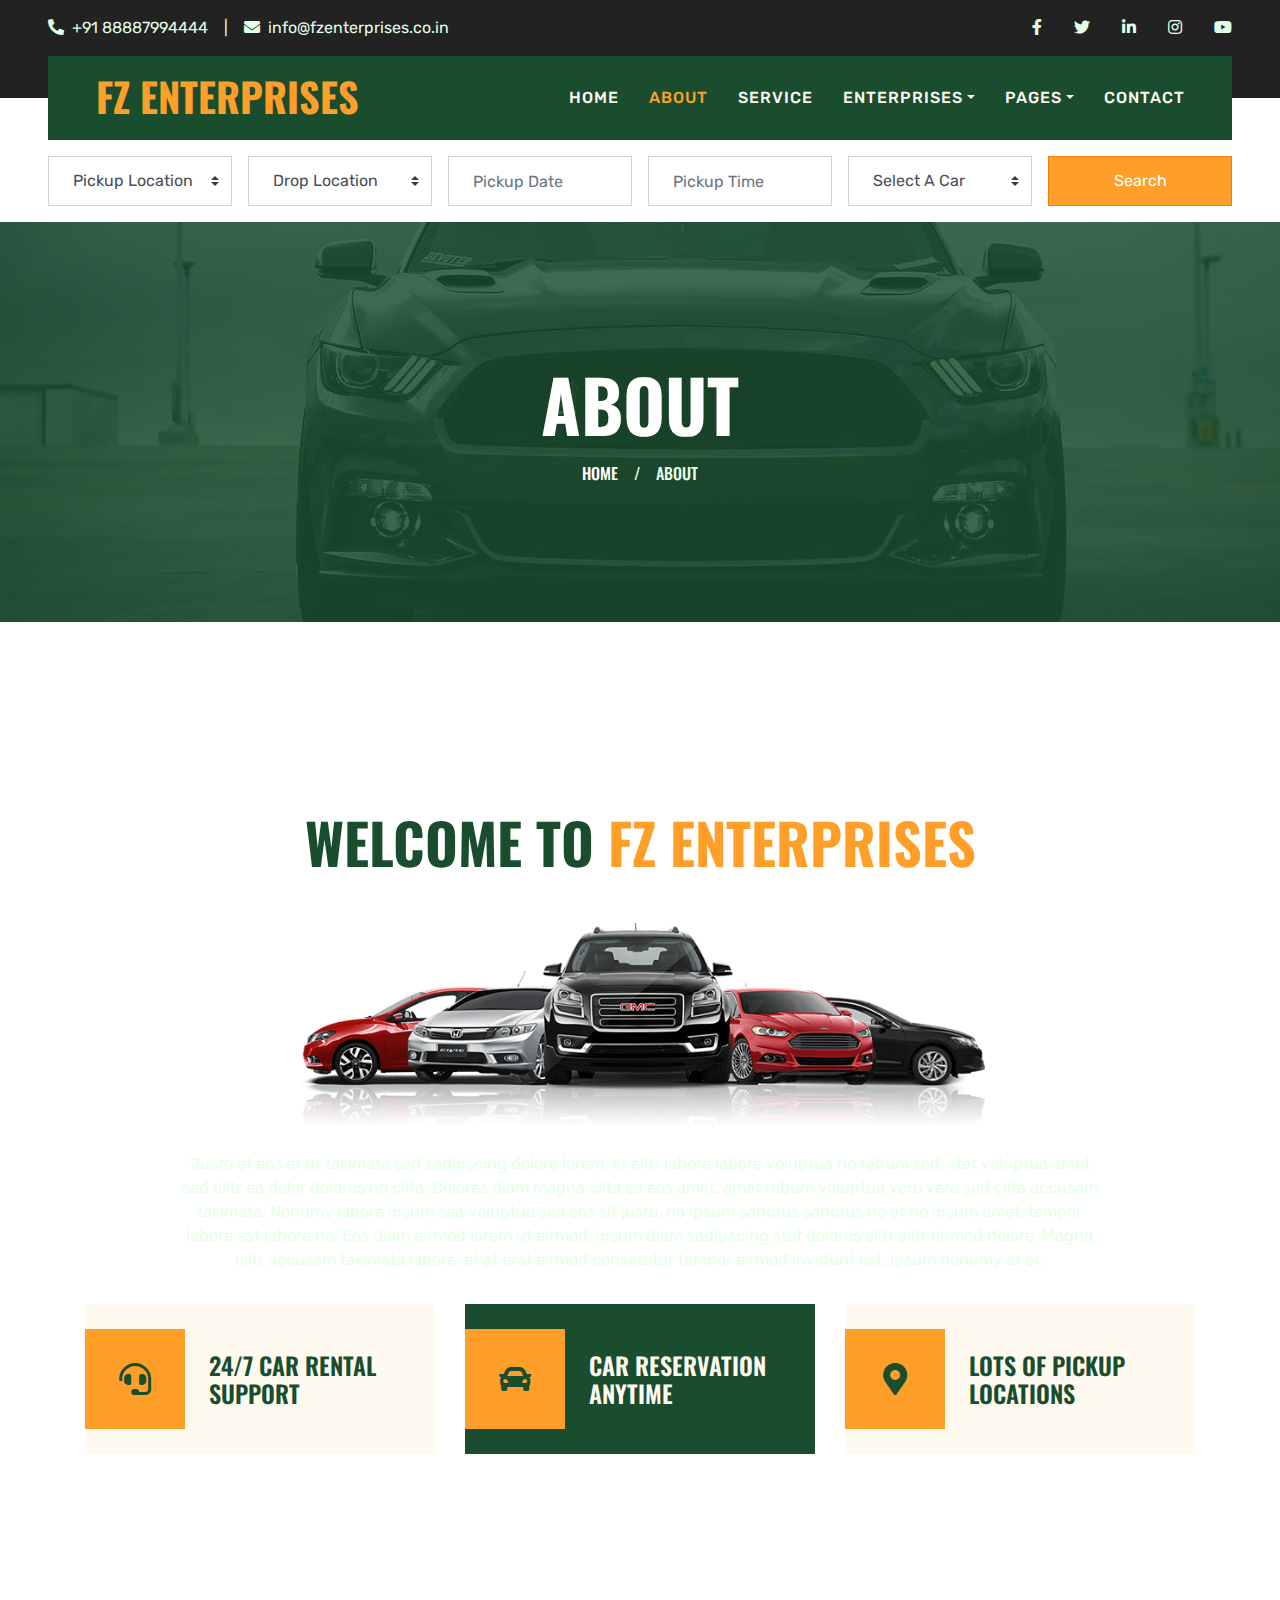
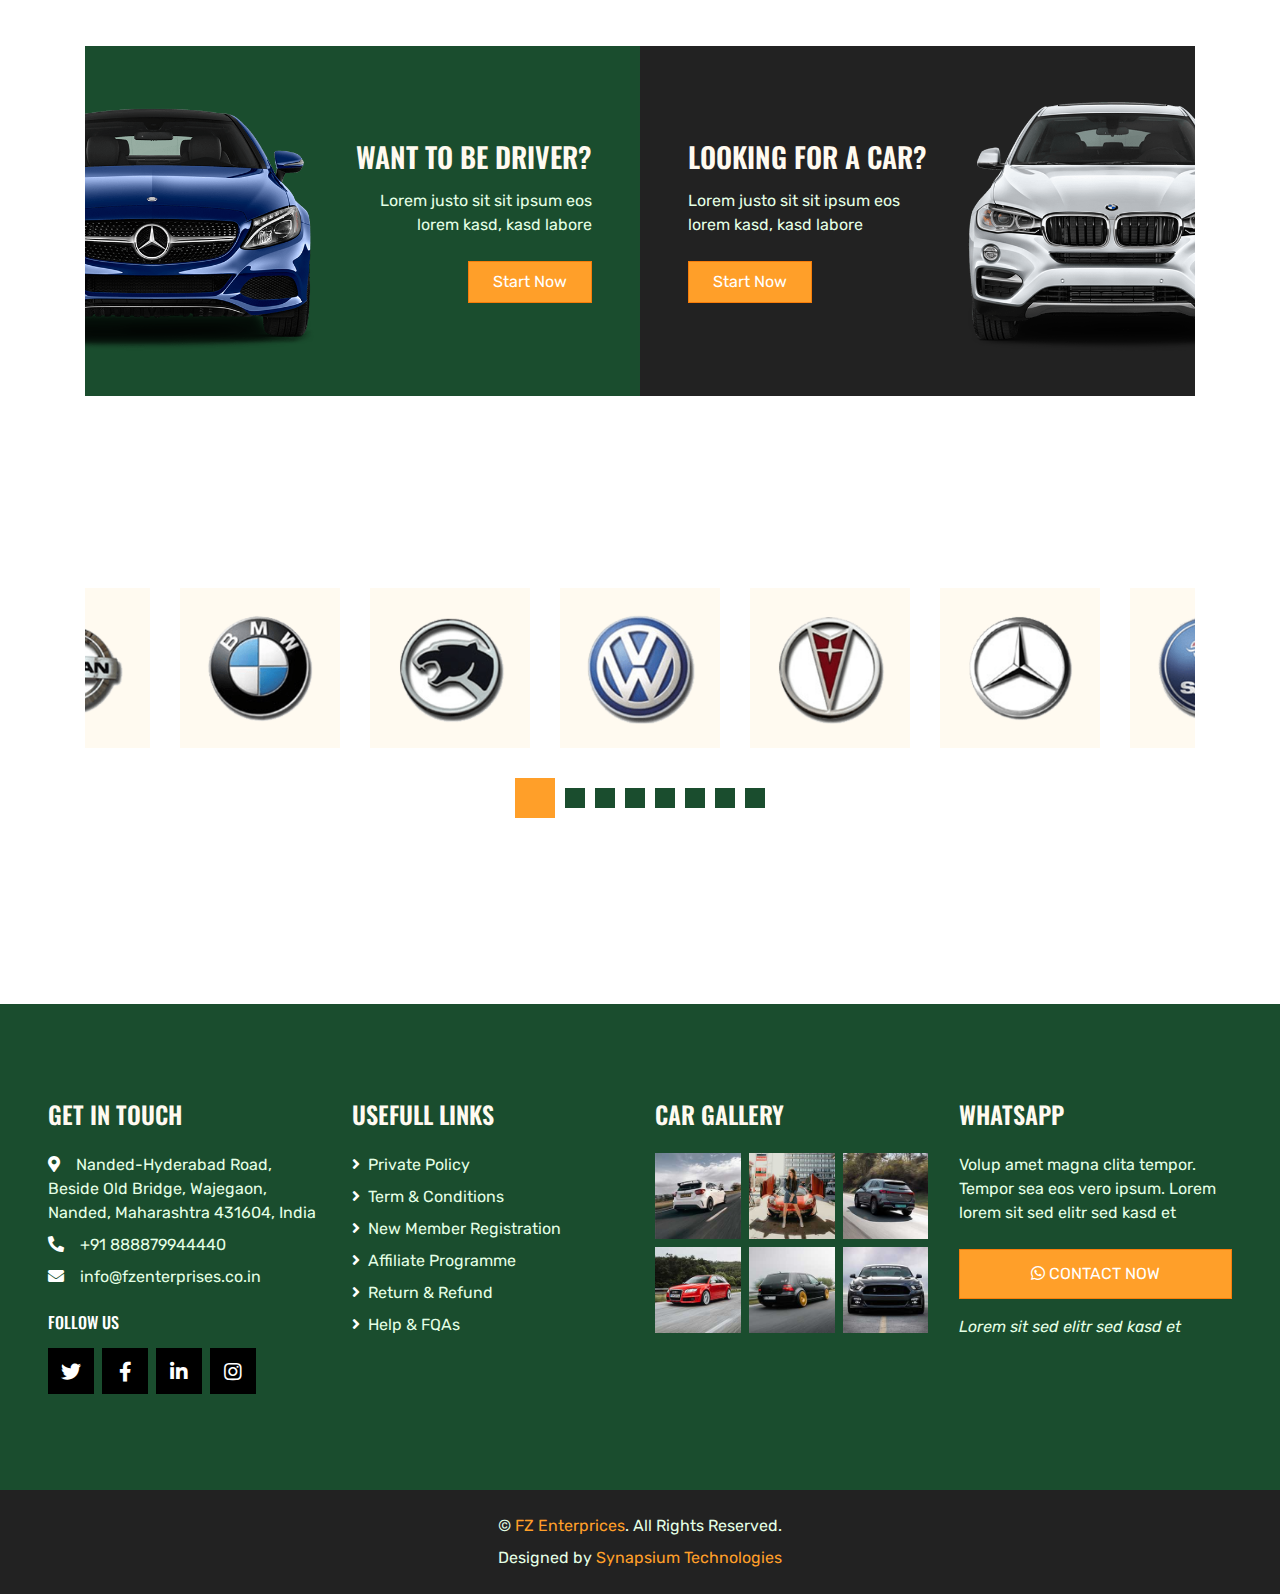
==== about.html @ d7446628 "V-0.01" ====
<!DOCTYPE html>
<html lang="en">

<head>
    <meta charset="utf-8">
    <title>FZ ENTERPRISES - Your Trusted CNG & LPG Fitment Center</title>
    <meta content="width=device-width, initial-scale=1.0" name="viewport">
    <meta content="Free HTML Templates" name="keywords">
    <meta content="Free HTML Templates" name="description">

    <!-- Favicon -->
    <link href="img/favicon.ico" rel="icon">

    <!-- Google Web Fonts -->
    <link rel="preconnect" href="https://fonts.gstatic.com">
    <link href="https://fonts.googleapis.com/css2?family=Oswald:wght@400;500;600;700&family=Rubik&display=swap"
        rel="stylesheet">

    <!-- Font Awesome -->
    <link href="https://cdnjs.cloudflare.com/ajax/libs/font-awesome/5.15.0/css/all.min.css" rel="stylesheet">

    <!-- Libraries Stylesheet -->
    <link href="lib/owlcarousel/assets/owl.carousel.min.css" rel="stylesheet">
    <link href="lib/tempusdominus/css/tempusdominus-bootstrap-4.min.css" rel="stylesheet" />

    <!-- Customized Bootstrap Stylesheet -->
    <link href="css/bootstrap.min.css" rel="stylesheet">

    <!-- Template Stylesheet -->
    <link href="css/style.css" rel="stylesheet">
</head>

<body>
    <!-- Topbar Start -->
    <div class="container-fluid bg-dark py-3 px-lg-5 d-none d-lg-block">
        <div class="row">
            <div class="col-md-6 text-center text-lg-left mb-2 mb-lg-0">
                <div class="d-inline-flex align-items-center">
                    <a class="text-body pr-3" href=""><i class="fa fa-phone-alt mr-2"></i>+91 88887994444</a>
                    <span class="text-body">|</span>
                    <a class="text-body px-3" href=""><i class="fa fa-envelope mr-2"></i>info@fzenterprises.co.in</a>
                </div>
            </div>
            <div class="col-md-6 text-center text-lg-right">
                <div class="d-inline-flex align-items-center">
                    <a class="text-body px-3" href="">
                        <i class="fab fa-facebook-f"></i>
                    </a>
                    <a class="text-body px-3" href="">
                        <i class="fab fa-twitter"></i>
                    </a>
                    <a class="text-body px-3" href="">
                        <i class="fab fa-linkedin-in"></i>
                    </a>
                    <a class="text-body px-3" href="">
                        <i class="fab fa-instagram"></i>
                    </a>
                    <a class="text-body pl-3" href="">
                        <i class="fab fa-youtube"></i>
                    </a>
                </div>
            </div>
        </div>
    </div>
    <!-- Topbar End -->


    <!-- Navbar Start -->
    <div class="container-fluid position-relative nav-bar p-0">
        <div class="position-relative px-lg-5" style="z-index: 9;">
            <nav class="navbar navbar-expand-lg bg-secondary navbar-dark py-3 py-lg-0 pl-3 pl-lg-5">
                <a href="" class="navbar-brand">
                    <h1 class="text-uppercase text-primary mb-1">FZ ENTERPRISES</h1>
                </a>
                <button type="button" class="navbar-toggler" data-toggle="collapse" data-target="#navbarCollapse">
                    <span class="navbar-toggler-icon"></span>
                </button>
                <div class="collapse navbar-collapse justify-content-between px-3" id="navbarCollapse">
                    <div class="navbar-nav ml-auto py-0">
                        <a href="index.html" class="nav-item nav-link">Home</a>
                        <a href="about.html" class="nav-item nav-link active">About</a>
                        <a href="service.html" class="nav-item nav-link">Service</a>
                        <div class="nav-item dropdown">
                            <a href="#" class="nav-link dropdown-toggle" data-toggle="dropdown">Enterprises</a>
                            <div class="dropdown-menu rounded-0 m-0">
                                <a href="car.html" class="dropdown-item">Car Listing</a>
                                <a href="detail.html" class="dropdown-item">Car Detail</a>
                                <a href="booking.html" class="dropdown-item">Car Booking</a>
                            </div>
                        </div>
                        <div class="nav-item dropdown">
                            <a href="#" class="nav-link dropdown-toggle" data-toggle="dropdown">Pages</a>
                            <div class="dropdown-menu rounded-0 m-0">
                                <a href="team.html" class="dropdown-item">The Team</a>
                                <a href="testimonial.html" class="dropdown-item">Testimonial</a>
                            </div>
                        </div>
                        <a href="contact.html" class="nav-item nav-link">Contact</a>
                    </div>
                </div>
            </nav>
        </div>
    </div>
    <!-- Navbar End -->


    <!-- Search Start -->
    <div class="container-fluid bg-white pt-3 px-lg-5">
        <div class="row mx-n2">
            <div class="col-xl-2 col-lg-4 col-md-6 px-2">
                <select class="custom-select px-4 mb-3" style="height: 50px;">
                    <option selected>Pickup Location</option>
                    <option value="1">Location 1</option>
                    <option value="2">Location 2</option>
                    <option value="3">Location 3</option>
                </select>
            </div>
            <div class="col-xl-2 col-lg-4 col-md-6 px-2">
                <select class="custom-select px-4 mb-3" style="height: 50px;">
                    <option selected>Drop Location</option>
                    <option value="1">Location 1</option>
                    <option value="2">Location 2</option>
                    <option value="3">Location 3</option>
                </select>
            </div>
            <div class="col-xl-2 col-lg-4 col-md-6 px-2">
                <div class="date mb-3" id="date" data-target-input="nearest">
                    <input type="text" class="form-control p-4 datetimepicker-input" placeholder="Pickup Date"
                        data-target="#date" data-toggle="datetimepicker" />
                </div>
            </div>
            <div class="col-xl-2 col-lg-4 col-md-6 px-2">
                <div class="time mb-3" id="time" data-target-input="nearest">
                    <input type="text" class="form-control p-4 datetimepicker-input" placeholder="Pickup Time"
                        data-target="#time" data-toggle="datetimepicker" />
                </div>
            </div>
            <div class="col-xl-2 col-lg-4 col-md-6 px-2">
                <select class="custom-select px-4 mb-3" style="height: 50px;">
                    <option selected>Select A Car</option>
                    <option value="1">Car 1</option>
                    <option value="2">Car 1</option>
                    <option value="3">Car 1</option>
                </select>
            </div>
            <div class="col-xl-2 col-lg-4 col-md-6 px-2">
                <button class="btn btn-primary btn-block mb-3" type="submit" style="height: 50px;">Search</button>
            </div>
        </div>
    </div>
    <!-- Search End -->


    <!-- Page Header Start -->
    <div class="container-fluid page-header">
        <h1 class="display-3 text-uppercase text-white mb-3">About</h1>
        <div class="d-inline-flex text-white">
            <h6 class="text-uppercase m-0"><a class="text-white" href="">Home</a></h6>
            <h6 class="text-body m-0 px-3">/</h6>
            <h6 class="text-uppercase text-body m-0">About</h6>
        </div>
    </div>
    <!-- Page Header Start -->


    <!-- About Start -->
    <div class="container-fluid py-5">
        <div class="container pt-5 pb-3">
            <h1 class="display-4 text-uppercase text-center mb-5">Welcome To <span class="text-primary">FZ
                    Enterprises</span></h1>
            <div class="row justify-content-center">
                <div class="col-lg-10 text-center">
                    <img class="w-75 mb-4" src="img/about.png" alt="">
                    <p>Justo et eos et ut takimata sed sadipscing dolore lorem, et elitr labore labore voluptua no rebum
                        sed, stet voluptua amet sed elitr ea dolor dolores no clita. Dolores diam magna clita ea eos
                        amet, amet rebum voluptua vero vero sed clita accusam takimata. Nonumy labore ipsum sea voluptua
                        sea eos sit justo, no ipsum sanctus sanctus no et no ipsum amet, tempor labore est labore no.
                        Eos diam eirmod lorem ut eirmod, ipsum diam sadipscing stet dolores elitr elitr eirmod dolore.
                        Magna elitr accusam takimata labore, et at erat eirmod consetetur tempor eirmod invidunt est,
                        ipsum nonumy at et.</p>
                </div>
            </div>
            <div class="row mt-3">
                <div class="col-lg-4 mb-2">
                    <div class="d-flex align-items-center bg-light p-4 mb-4" style="height: 150px;">
                        <div class="d-flex align-items-center justify-content-center flex-shrink-0 bg-primary ml-n4 mr-4"
                            style="width: 100px; height: 100px;">
                            <i class="fa fa-2x fa-headset text-secondary"></i>
                        </div>
                        <h4 class="text-uppercase m-0">24/7 Car Rental Support</h4>
                    </div>
                </div>
                <div class="col-lg-4 mb-2">
                    <div class="d-flex align-items-center bg-secondary p-4 mb-4" style="height: 150px;">
                        <div class="d-flex align-items-center justify-content-center flex-shrink-0 bg-primary ml-n4 mr-4"
                            style="width: 100px; height: 100px;">
                            <i class="fa fa-2x fa-car text-secondary"></i>
                        </div>
                        <h4 class="text-light text-uppercase m-0">Car Reservation Anytime</h4>
                    </div>
                </div>
                <div class="col-lg-4 mb-2">
                    <div class="d-flex align-items-center bg-light p-4 mb-4" style="height: 150px;">
                        <div class="d-flex align-items-center justify-content-center flex-shrink-0 bg-primary ml-n4 mr-4"
                            style="width: 100px; height: 100px;">
                            <i class="fa fa-2x fa-map-marker-alt text-secondary"></i>
                        </div>
                        <h4 class="text-uppercase m-0">Lots Of Pickup Locations</h4>
                    </div>
                </div>
            </div>
        </div>
    </div>
    <!-- About End -->


    <!-- Banner Start -->
    <div class="container-fluid py-5">
        <div class="container py-5">
            <div class="row mx-0">
                <div class="col-lg-6 px-0">
                    <div class="px-5 bg-secondary d-flex align-items-center justify-content-between"
                        style="height: 350px;">
                        <img class="img-fluid flex-shrink-0 ml-n5 w-50 mr-4" src="img/banner-left.png" alt="">
                        <div class="text-right">
                            <h3 class="text-uppercase text-light mb-3">Want to be driver?</h3>
                            <p class="mb-4">Lorem justo sit sit ipsum eos lorem kasd, kasd labore</p>
                            <a class="btn btn-primary py-2 px-4" href="">Start Now</a>
                        </div>
                    </div>
                </div>
                <div class="col-lg-6 px-0">
                    <div class="px-5 bg-dark d-flex align-items-center justify-content-between" style="height: 350px;">
                        <div class="text-left">
                            <h3 class="text-uppercase text-light mb-3">Looking for a car?</h3>
                            <p class="mb-4">Lorem justo sit sit ipsum eos lorem kasd, kasd labore</p>
                            <a class="btn btn-primary py-2 px-4" href="">Start Now</a>
                        </div>
                        <img class="img-fluid flex-shrink-0 mr-n5 w-50 ml-4" src="img/banner-right.png" alt="">
                    </div>
                </div>
            </div>
        </div>
    </div>
    <!-- Banner End -->


    <!-- Vendor Start -->
    <div class="container-fluid py-5">
        <div class="container py-5">
            <div class="owl-carousel vendor-carousel">
                <div class="bg-light p-4">
                    <img src="img/vendor-1.png" alt="">
                </div>
                <div class="bg-light p-4">
                    <img src="img/vendor-2.png" alt="">
                </div>
                <div class="bg-light p-4">
                    <img src="img/vendor-3.png" alt="">
                </div>
                <div class="bg-light p-4">
                    <img src="img/vendor-4.png" alt="">
                </div>
                <div class="bg-light p-4">
                    <img src="img/vendor-5.png" alt="">
                </div>
                <div class="bg-light p-4">
                    <img src="img/vendor-6.png" alt="">
                </div>
                <div class="bg-light p-4">
                    <img src="img/vendor-7.png" alt="">
                </div>
                <div class="bg-light p-4">
                    <img src="img/vendor-8.png" alt="">
                </div>
            </div>
        </div>
    </div>
    <!-- Vendor End -->


    <!-- Footer Start -->
    <div class="container-fluid bg-secondary py-5 px-sm-3 px-md-5" style="margin-top: 90px;">
        <div class="row pt-5">
            <div class="col-lg-3 col-md-6 mb-5">
                <h4 class="text-uppercase text-light mb-4">Get In Touch</h4>
                <p class="mb-2"><i class="fa fa-map-marker-alt text-white mr-3"></i>Nanded-Hyderabad Road, Beside Old
                    Bridge, Wajegaon, Nanded, Maharashtra 431604, India</p>
                <p class="mb-2"><i class="fa fa-phone-alt text-white mr-3"></i>+91 888879944440</p>
                <p><i class="fa fa-envelope text-white mr-3"></i>info@fzenterprises.co.in</p>
                <h6 class="text-uppercase text-white py-2">Follow Us</h6>
                <div class="d-flex justify-content-start">
                    <a class="btn btn-lg btn-dark btn-lg-square mr-2" href="#"><i class="fab fa-twitter"></i></a>
                    <a class="btn btn-lg btn-dark btn-lg-square mr-2" href="#"><i class="fab fa-facebook-f"></i></a>
                    <a class="btn btn-lg btn-dark btn-lg-square mr-2" href="#"><i class="fab fa-linkedin-in"></i></a>
                    <a class="btn btn-lg btn-dark btn-lg-square" href="#"><i class="fab fa-instagram"></i></a>
                </div>
            </div>
            <div class="col-lg-3 col-md-6 mb-5">
                <h4 class="text-uppercase text-light mb-4">Usefull Links</h4>
                <div class="d-flex flex-column justify-content-start">
                    <a class="text-body mb-2" href="#"><i class="fa fa-angle-right text-white mr-2"></i>Private
                        Policy</a>
                    <a class="text-body mb-2" href="#"><i class="fa fa-angle-right text-white mr-2"></i>Term &
                        Conditions</a>
                    <a class="text-body mb-2" href="#"><i class="fa fa-angle-right text-white mr-2"></i>New Member
                        Registration</a>
                    <a class="text-body mb-2" href="#"><i class="fa fa-angle-right text-white mr-2"></i>Affiliate
                        Programme</a>
                    <a class="text-body mb-2" href="#"><i class="fa fa-angle-right text-white mr-2"></i>Return &
                        Refund</a>
                    <a class="text-body" href="#"><i class="fa fa-angle-right text-white mr-2"></i>Help & FQAs</a>
                </div>
            </div>
            <div class="col-lg-3 col-md-6 mb-5">
                <h4 class="text-uppercase text-light mb-4">Car Gallery</h4>
                <div class="row mx-n1">
                    <div class="col-4 px-1 mb-2">
                        <a href=""><img class="w-100" src="img/gallery-1.jpg" alt=""></a>
                    </div>
                    <div class="col-4 px-1 mb-2">
                        <a href=""><img class="w-100" src="img/gallery-2.jpg" alt=""></a>
                    </div>
                    <div class="col-4 px-1 mb-2">
                        <a href=""><img class="w-100" src="img/gallery-3.jpg" alt=""></a>
                    </div>
                    <div class="col-4 px-1 mb-2">
                        <a href=""><img class="w-100" src="img/gallery-4.jpg" alt=""></a>
                    </div>
                    <div class="col-4 px-1 mb-2">
                        <a href=""><img class="w-100" src="img/gallery-5.jpg" alt=""></a>
                    </div>
                    <div class="col-4 px-1 mb-2">
                        <a href=""><img class="w-100" src="img/gallery-6.jpg" alt=""></a>
                    </div>
                </div>
            </div>
            <div class="col-lg-3 col-md-6 mb-5">
                <h4 class="text-uppercase text-light mb-4">Whatsapp</h4>
                <p class="mb-4">Volup amet magna clita tempor. Tempor sea eos vero ipsum. Lorem lorem sit sed elitr sed
                    kasd et</p>
                <div class="w-100 mb-3">
                    <button class="btn btn-primary btn-block mb-3" type="submit" style="height: 50px;"> <i
                            class="fab fa-whatsapp"></i> CONTACT NOW</button>
                </div>
                <i>Lorem sit sed elitr sed kasd et</i>
            </div>
        </div>
    </div>
    <div class="container-fluid bg-dark py-4 px-sm-3 px-md-5">
        <p class="mb-2 text-center text-body">&copy; <a href="#">FZ Enterprices</a>. All Rights Reserved.</p>
        <p class="m-0 text-center text-body">Designed by <a href="https://synapsiumtechnologies.tech">Synapsium
                Technologies</a></p>
    </div>
    <!-- Footer End -->


    <!-- Back to Top -->
    <a href="#" class="btn btn-lg btn-primary btn-lg-square back-to-top"><i class="fa fa-angle-double-up"></i></a>


    <!-- JavaScript Libraries -->
    <script src="https://code.jquery.com/jquery-3.4.1.min.js"></script>
    <script src="https://stackpath.bootstrapcdn.com/bootstrap/4.4.1/js/bootstrap.bundle.min.js"></script>
    <script src="lib/easing/easing.min.js"></script>
    <script src="lib/waypoints/waypoints.min.js"></script>
    <script src="lib/owlcarousel/owl.carousel.min.js"></script>
    <script src="lib/tempusdominus/js/moment.min.js"></script>
    <script src="lib/tempusdominus/js/moment-timezone.min.js"></script>
    <script src="lib/tempusdominus/js/tempusdominus-bootstrap-4.min.js"></script>

    <!-- Template Javascript -->
    <script src="js/main.js"></script>
</body>

</html>
---- css/style.css ----
/********** Template CSS **********/
:root {
    --primary: #FF9F29;
    --secondary: #1A4D2E;
    --light: #fffaf0;
    --dark: #000000dd;
}

h1,
h2,
.font-weight-bold {
    font-weight: 700 !important;
}

h3,
h4,
.font-weight-semi-bold {
    font-weight: 600 !important;
}

h5,
h6,
.font-weight-medium {
    font-weight: 500 !important;
}

.btn-square {
    width: 36px;
    height: 36px;
}

.btn-sm-square {
    width: 28px;
    height: 28px;
}

.btn-lg-square {
    width: 46px;
    height: 46px;
}

.btn-square,
.btn-sm-square,
.btn-lg-square {
    padding-left: 0;
    padding-right: 0;
    text-align: center;
}

.back-to-top {
    position: fixed;
    display: none;
    right: 30px;
    bottom: 30px;
    z-index: 99;
}

.nav-bar::before {
    position: absolute;
    content: "";
    width: 100%;
    height: 50%;
    top: 0;
    left: 0;
    background: var(--dark);
}

.nav-bar::after {
    position: absolute;
    content: "";
    width: 100%;
    height: 50%;
    bottom: 0;
    left: 0;
    background: #ffffff;
}

.navbar-dark .navbar-nav .nav-link {
    padding: 30px 15px;
    font-size: 16px;
    font-weight: 500;
    letter-spacing: 1px;
    text-transform: uppercase;
    color: var(--light);
    outline: none;
}

.navbar-dark .navbar-nav .nav-link:hover,
.navbar-dark .navbar-nav .nav-link.active {
    color: var(--primary);
}

@media (max-width: 991.98px) {
    .navbar-dark .navbar-nav .nav-link {
        padding: 10px 15px;
    }
}

.carousel-caption {
    top: 0;
    left: 0;
    right: 0;
    bottom: 0;
    background: #112f1daa;
    z-index: 1;
}

@media (max-width: 576px) {
    .carousel-caption h4 {
        font-size: 18px;
        font-weight: 500 !important;
    }

    .carousel-caption h1 {
        font-size: 30px;
        font-weight: 600 !important;
    }
}

.page-header {
    height: 400px;
    margin-bottom: 90px;
    display: flex;
    flex-direction: column;
    align-items: center;
    justify-content: center;
    background: linear-gradient(#1a4d2ed0, #1a4d2ee0), url(../img/bg-banner.jpg);
    background-attachment: fixed;
}

@media (max-width: 991.98px) {
    .page-header {
        height: 300px;
    }
}

.service-item {
    height: 320px;
    background: var(--light);
    transition: .5s;
}

.service-item:hover,
.service-item.active {
    background: var(--secondary);
}

.service-item h1,
.service-item h4 {
    transition: .5s;
}

.service-item:hover h1,
.service-item.active h1 {
    color: var(--dark) !important;
}

.service-item:hover h4,
.service-item.active h4 {
    color: var(--light);
}

.rent-item {
    padding: 30px;
    text-align: center;
    background: var(--light);
    transition: .5s;
}

.rent-item:hover,
.rent-item.active {
    background: var(--secondary);
}

.rent-item h4 {
    transition: .5s;
}

.rent-item:hover h4,
.rent-item.active h4 {
    color: var(--light);
}

.team-item {
    padding: 30px 30px 0 30px;
    text-align: center;
    background: var(--light);
    transition: .5s;
}

.team-item:hover,
.owl-item.center .team-item {
    background: var(--secondary);
}

.team-item h4 {
    transition: .5s;
}

.owl-item.center .team-item h4,
.owl-item.center .rent-item h4 {
    color: var(--light);
}

.team-item .team-social {
    top: 0;
    left: 0;
    opacity: 0;
    transition: .5s;
    background: var(--light);
}

.owl-item.center .team-item .team-social,
.owl-item.center .rent-item {
    background: var(--secondary);
}

.team-item:hover .team-social {
    opacity: 1;
    background: var(--secondary);
}

.team-carousel .owl-nav,
.related-carousel .owl-nav {
    position: absolute;
    width: 100%;
    height: 60px;
    top: calc(50% - 30px);
    left: 0;
    display: flex;
    justify-content: space-between;
    z-index: 1;
}

.team-carousel .owl-nav .owl-prev,
.team-carousel .owl-nav .owl-next,
.related-carousel .owl-nav .owl-prev,
.related-carousel .owl-nav .owl-next {
    position: relative;
    width: 60px;
    height: 60px;
    display: flex;
    align-items: center;
    justify-content: center;
    color: #FFFFFF;
    background: var(--primary);
    font-size: 22px;
    transition: .5s;
}

.team-carousel .owl-nav .owl-prev:hover,
.team-carousel .owl-nav .owl-next:hover,
.related-carousel .owl-nav .owl-prev:hover,
.related-carousel .owl-nav .owl-next:hover {
    background: var(--secondary);
}

.vendor-carousel .owl-dots,
.testimonial-carousel .owl-dots {
    margin-top: 30px;
    display: flex;
    align-items: center;
    justify-content: center;
}

.vendor-carousel .owl-dot,
.testimonial-carousel .owl-dot {
    position: relative;
    display: inline-block;
    margin: 0 5px;
    width: 20px;
    height: 20px;
    background: var(--secondary);
    transition: .5s;
}

.vendor-carousel .owl-dot.active,
.testimonial-carousel .owl-dot.active {
    width: 40px;
    height: 40px;
    background: var(--primary);
}

.testimonial-carousel .owl-item img {
    width: 80px;
    height: 80px;
}

.testimonial-carousel .owl-item .testimonial-item {
    height: 350px;
    transition: .5s;
    background: var(--light);
}

.testimonial-carousel .owl-item.center .testimonial-item {
    background: var(--secondary);
}

.testimonial-carousel .owl-item .testimonial-item h1,
.testimonial-carousel .owl-item .testimonial-item h4 {
    transition: .5s;
}

.testimonial-carousel .owl-item.center .testimonial-item h1 {
    color: var(--dark) !important;
}

.testimonial-carousel .owl-item.center .testimonial-item h4 {
    color: var(--light);
}

.bg-banner {
    background: linear-gradient(#1a4d2ed0, #1a4d2ee0), url(../img/bg-banner.jpg);
    background-attachment: fixed;
}
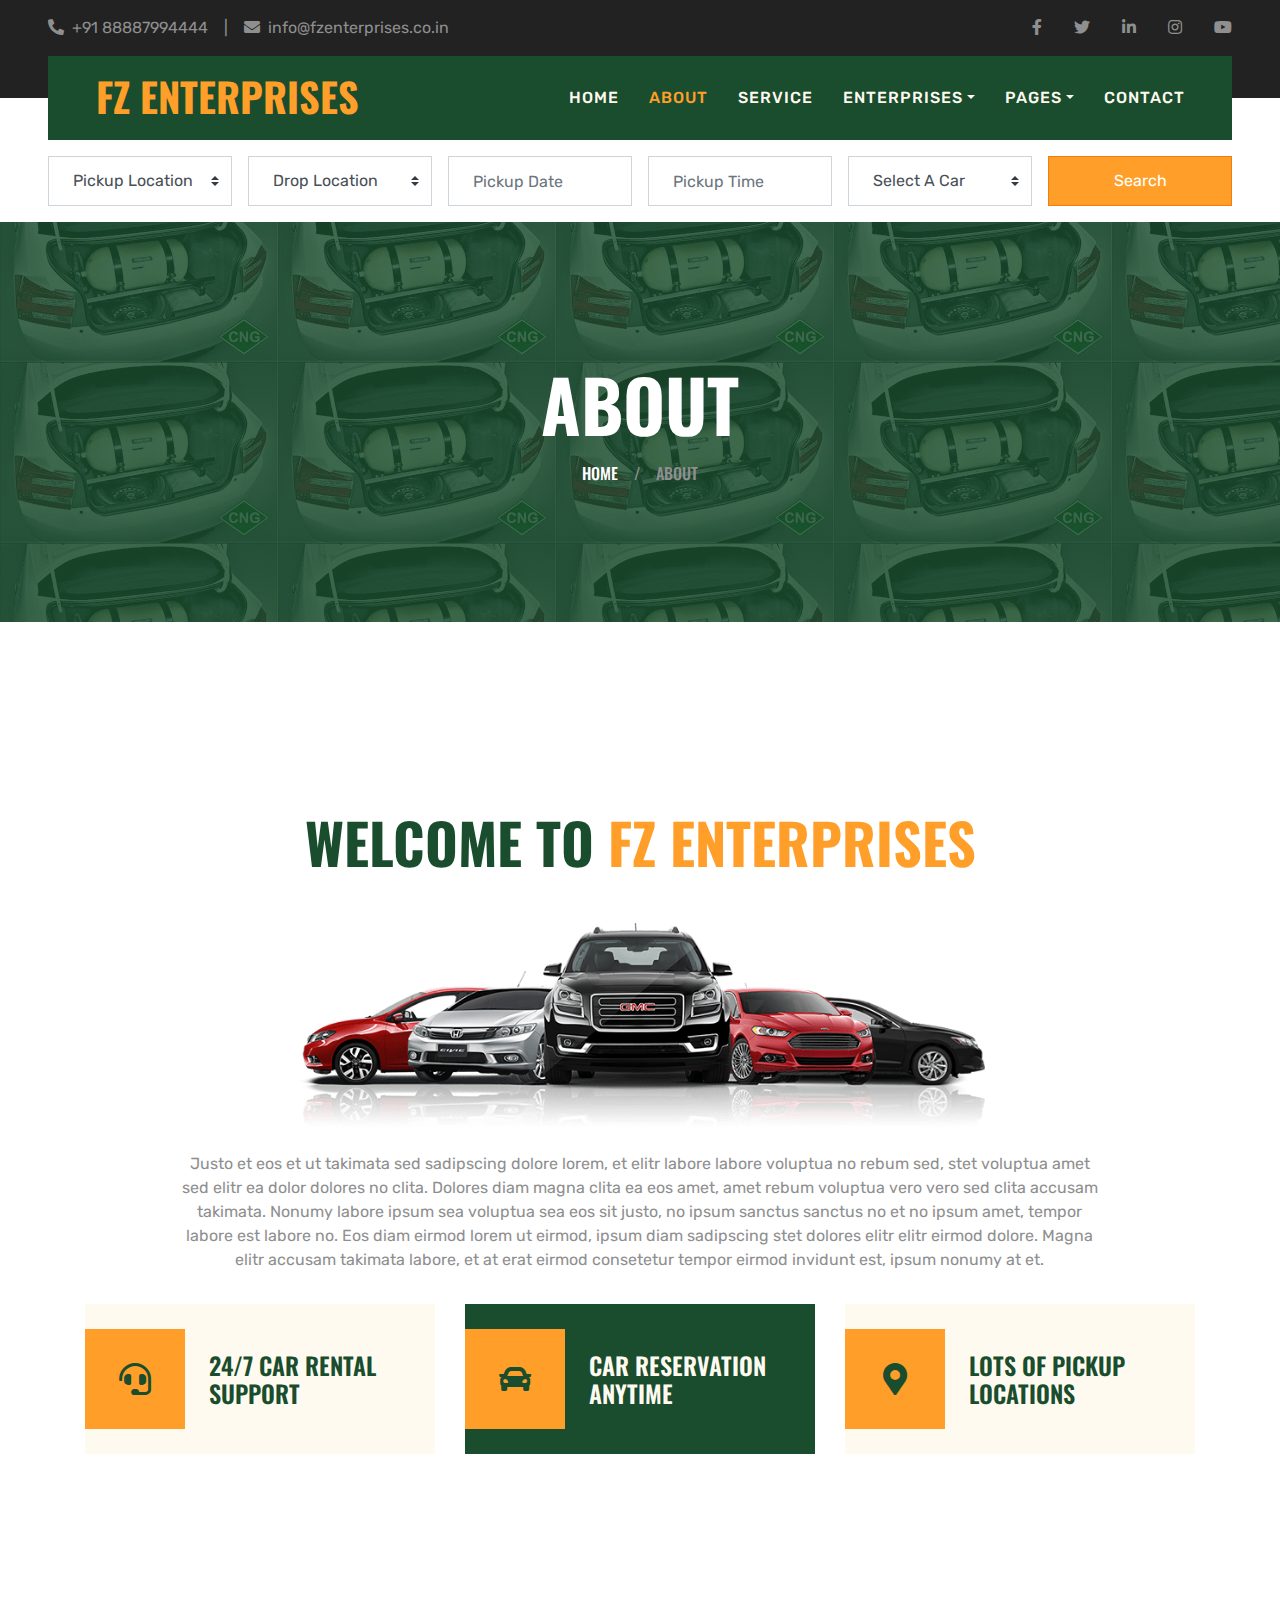
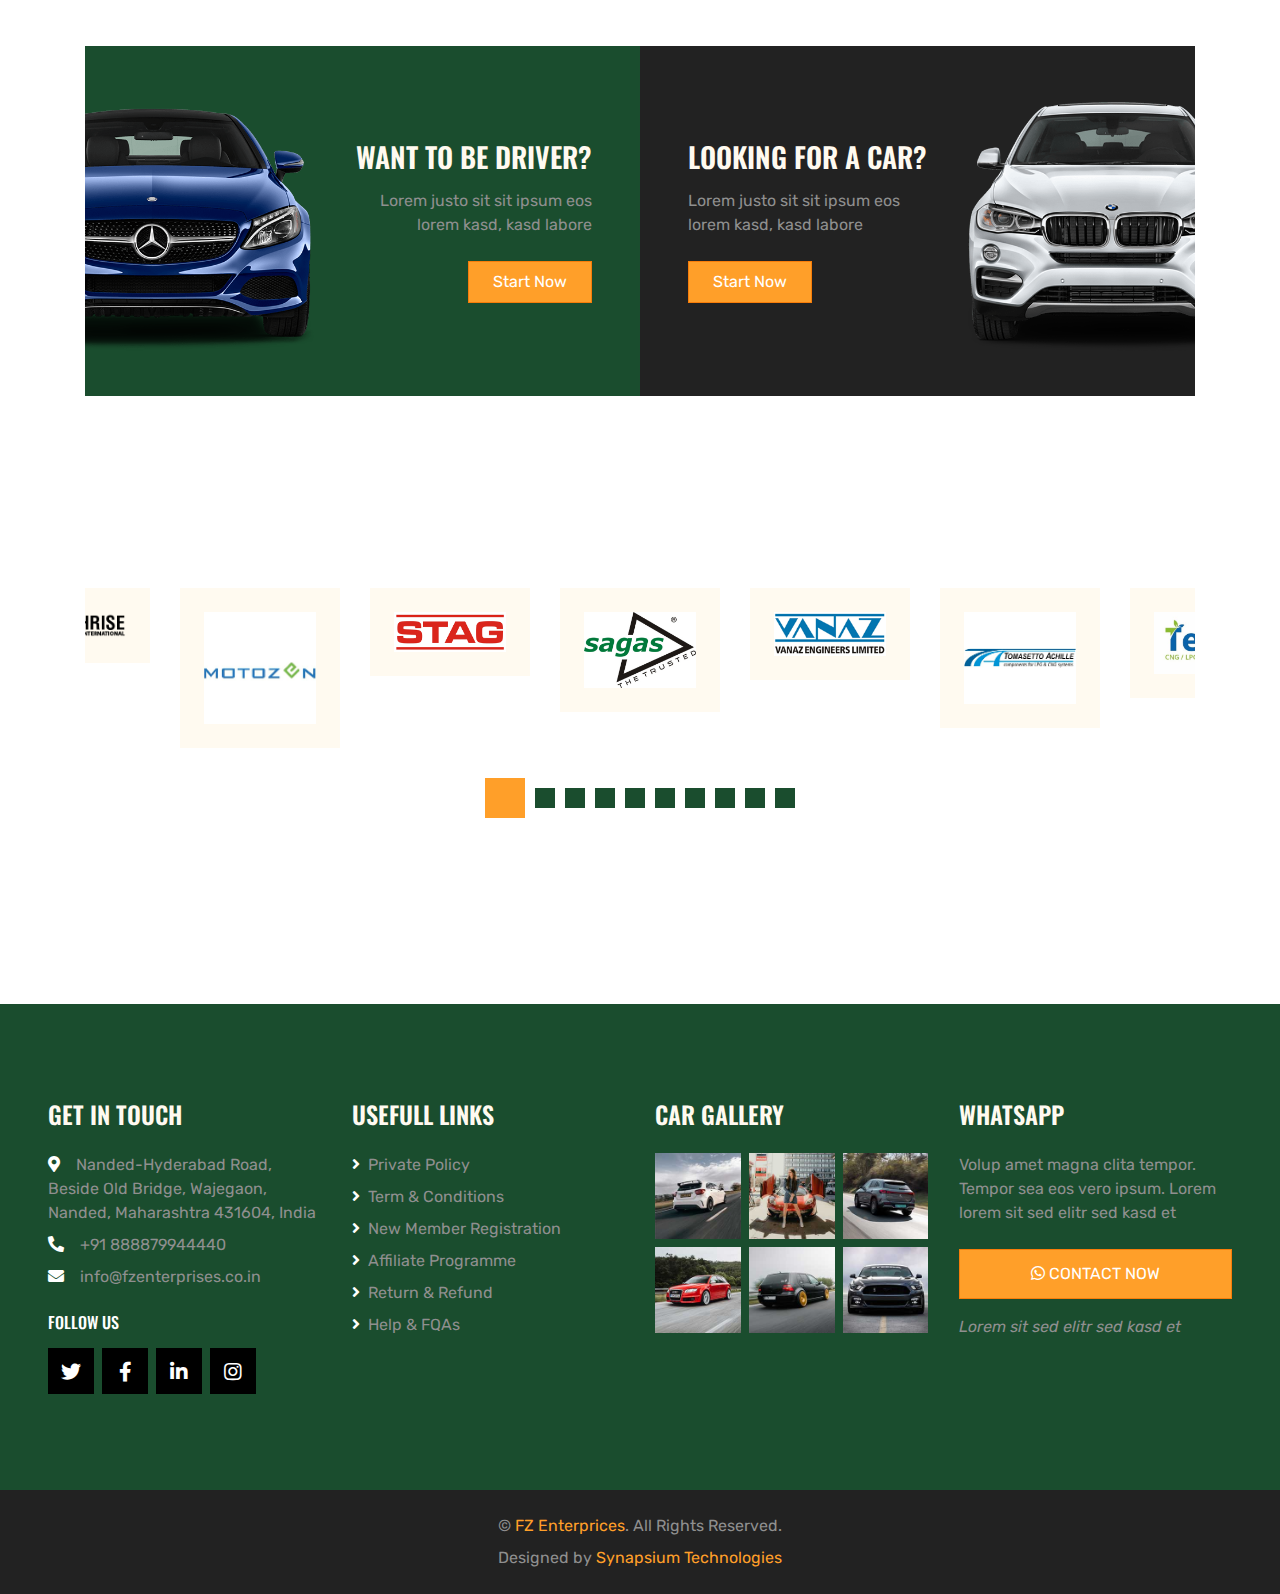
==== commit 4190bbbb: "0.04" ====
--- a/about.html
+++ b/about.html
@@ -28,6 +28,9 @@
 
     <!-- Template Stylesheet -->
     <link href="css/style.css" rel="stylesheet">
+
+    <!-- Favicon -->
+    <link rel="icon" type="image/x-icon" href="img/Logo/FZ Enterprices logo.png">
 </head>
 
 <body>
@@ -273,6 +276,12 @@
                 <div class="bg-light p-4">
                     <img src="img/vendor-8.png" alt="">
                 </div>
+                <div class="bg-light p-4">
+                    <img src="img/vendor-9.png" alt="">
+                </div>
+                <div class="bg-light p-4">
+                    <img src="img/vendor-10.png" alt="">
+                </div>
             </div>
         </div>
     </div>
--- a/css/style.css
+++ b/css/style.css
@@ -45,6 +45,26 @@
     padding-left: 0;
     padding-right: 0;
     text-align: center;
+}
+
+/* width */
+::-webkit-scrollbar {
+    width: 10px;
+}
+
+/* Track */
+::-webkit-scrollbar-track {
+    background: #FF9F29;
+}
+
+/* Handle */
+::-webkit-scrollbar-thumb {
+    background: #1A4D2E;
+}
+
+/* Handle on hover */
+::-webkit-scrollbar-thumb:hover {
+    background: #1A4D2E;
 }
 
 .back-to-top {
